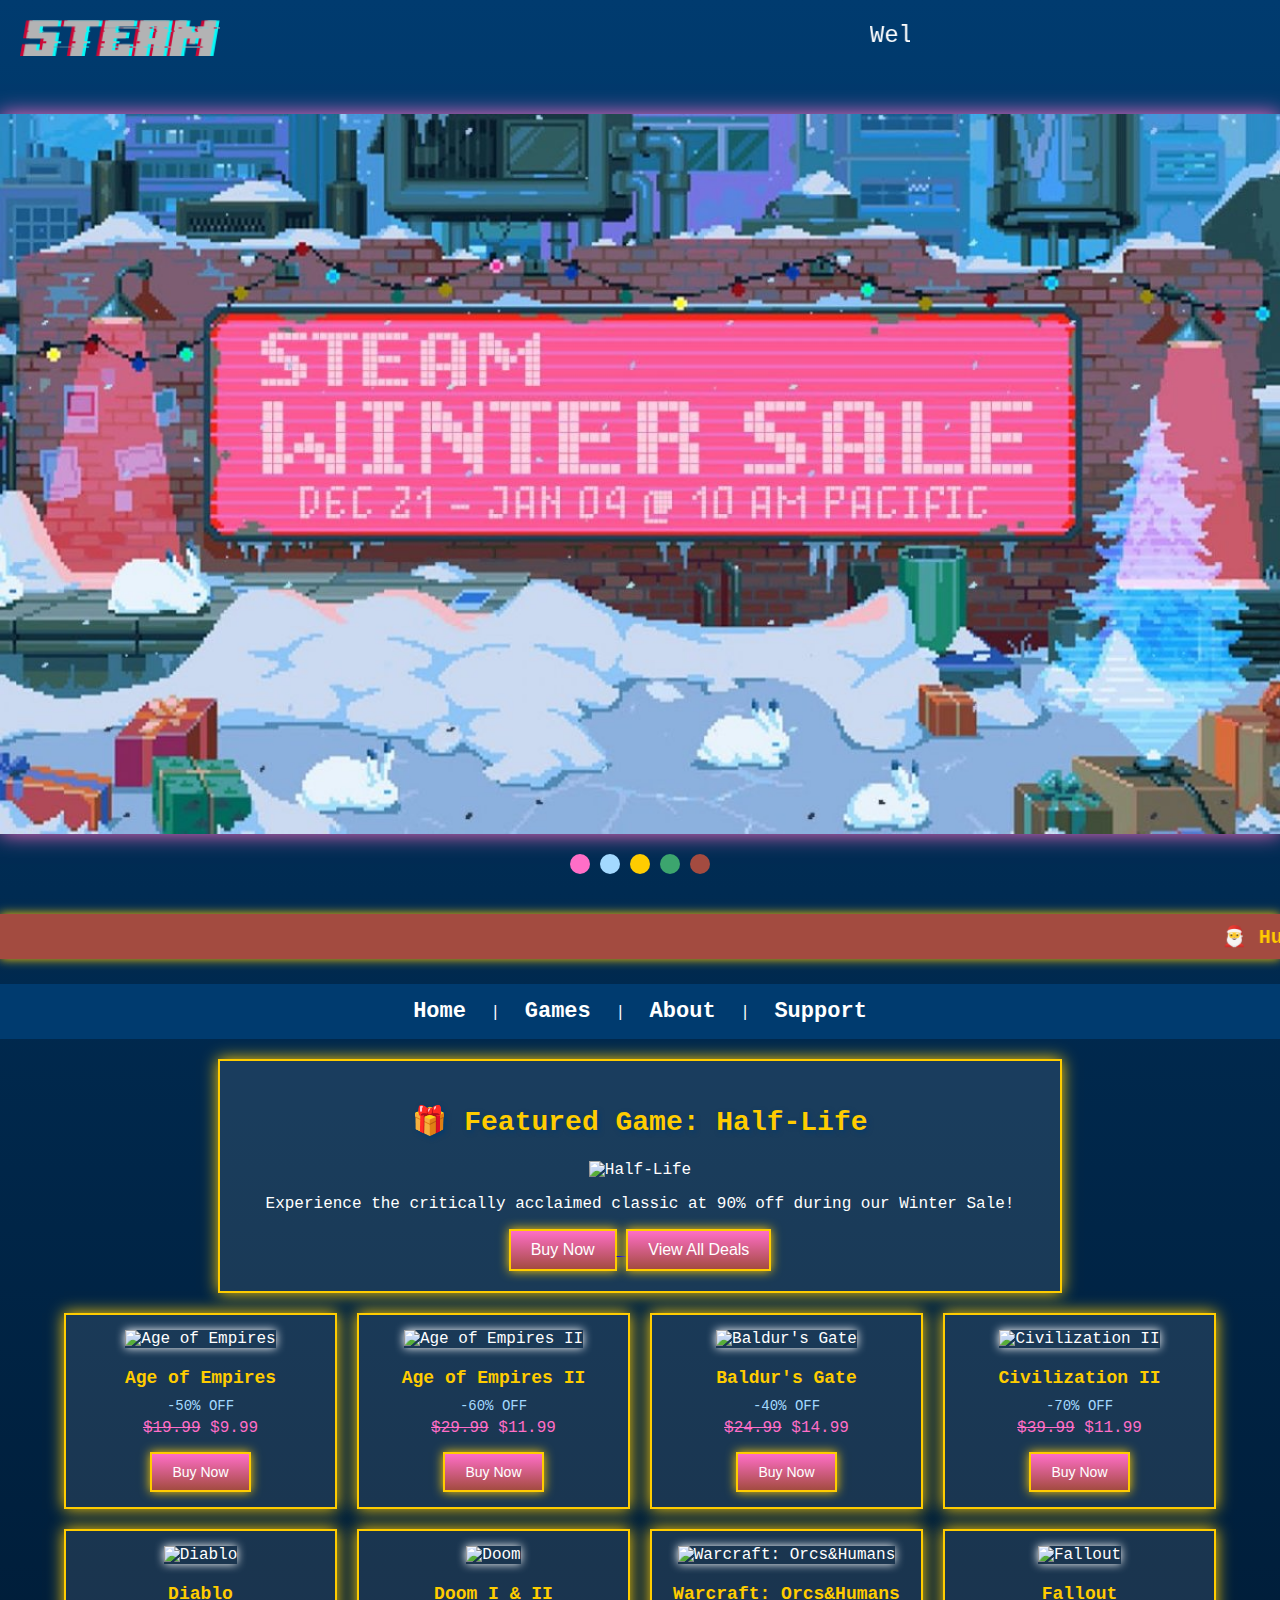
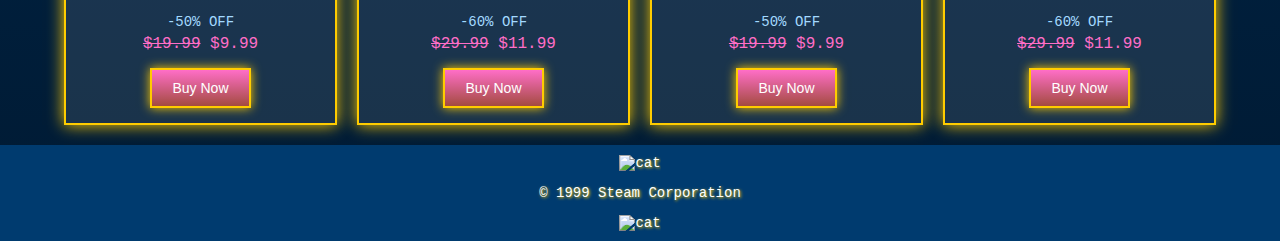
==== index.html @ 907110a0 "Renamed winter_sale.html to index.html" ====
<!DOCTYPE html>
<html lang="en">
<head>
  <meta charset="UTF-8">
  <meta name="viewport" content="width=device-width, initial-scale=1.0">
  <title>Steam Winter Sale - 90s Christmas Website</title>
  <!-- Link to external CSS file -->
  <link rel="stylesheet" href="winter_sale_styles.css">
</head>
<body>
  <!-- Steam Letters Logo -->
  <a href="winter_sale.html" class="logo-link">
   <img src="steam_letters.png" alt="Steam Logo" class="logo">
  </a>

  <div class="header">
    <marquee scrollamount="5">
      <font size="+2">Welcome to STEAM® - Your #1 Gaming Destination🕹️</font>
    </marquee>
  </div>

  <!-- Front Cover Section -->
  <div class="front-cover">
    <img src="steam-winter-sale.jpg" alt="Steam Winter Sale">
  </div>

  <!-- Blinking Christmas Lights -->
  <div class="lights">
    <div class="light"></div>
    <div class="light"></div>
    <div class="light"></div>
    <div class="light"></div>
    <div class="light"></div>
  </div>

  <!-- Marquee Banner -->
  <marquee class="marquee">🎅 Huge Discounts on Your Favorite Games! 🎄</marquee>

  <!-- Navigation Bar -->
  <div class="nav">
    <a href="winter_sale.html">Home</a> | 
    <a href="https://store.steampowered.com/tags/en/1990's/" target="_blank">Games</a> | 
    <a href="https://store.steampowered.com/about/" target="_blank">About</a> | 
    <a href="https://shorturl.at/Rh3c3" target="_blank">Support</a>
  </div>

  <!-- Main Content -->
  <div class="main">
    <h2>🎁 Featured Game: Half-Life</h2>
    <img src="https://upload.wikimedia.org/wikipedia/sco/thumb/f/fa/Half-Life_Cover_Art.jpg/220px-Half-Life_Cover_Art.jpg" alt="Half-Life">
    <p>Experience the critically acclaimed classic at 90% off during our Winter Sale!</p>
    <a href="https://www.half-life.com/en/halflife/25th" target="_blank">
        <button>Buy Now</button>
    </a>
    <a href="https://store.steampowered.com/franchise/Half-Life/list/35960" target="_blank">
        <button>View All Deals</button>
    </a>
  </div>

  <!-- Games Section -->
  <div class="games-section">
    <!-- Game Cards -->
    <div class="game-card">
      <img src="https://shorturl.at/tbfjW" alt="Age of Empires">
      <h3>Age of Empires</h3>
      <p class="discount blinking-text">-50% OFF</p>
      <p class="price"><s>$19.99</s> $9.99</p>
      <a href="https://store.steampowered.com/app/1017900/Age_of_Empires_Definitive_Edition/" target="_blank">
        <button>Buy Now</button>
      </a>
    </div>
    <div class="game-card">
      <img src="https://shorturl.at/7Oa2H" alt="Age of Empires II">
      <h3>Age of Empires II</h3>
      <p class="discount blinking-text">-60% OFF</p>
      <p class="price"><s>$29.99</s> $11.99</p>
      <a href="https://store.steampowered.com/app/813780/Age_of_Empires_II_Definitive_Edition/" target="_blank">
        <button>Buy Now</button>
      </a>
    </div>
    <div class="game-card">
      <img src="https://shorturl.at/dq3Gw" alt="Baldur's Gate">
      <h3>Baldur's Gate</h3>
      <p class="discount blinking-text">-40% OFF</p>
      <p class="price"><s>$24.99</s> $14.99</p>
      <a href="https://store.steampowered.com/app/228280/Baldurs_Gate_Enhanced_Edition/" target="_blank">
        <button>Buy Now</button>
      </a>
    </div>
    <div class="game-card">
      <img src="https://upload.wikimedia.org/wikipedia/en/7/73/Civ2boxart.jpg?20191024131112" alt="Civilization II">
      <h3>Civilization II</h3>
      <p class="discount blinking-text">-70% OFF</p>
      <p class="price"><s>$39.99</s> $11.99</p>
      <a href="https://civilization.2k.com/civ-ii/" target="_blank">
        <button>Buy Now</button>
      </a>
    </div>
    <div class="game-card">
      <img src="https://cdn.mobygames.com/covers/6117082-diablo-windows-front-cover.jpg" alt="Diablo">
      <h3>Diablo</h3>
      <p class="discount blinking-text">-50% OFF</p>
      <p class="price"><s>$19.99</s> $9.99</p>
      <a href="https://eu.shop.battle.net/en-gb/product/diablo" target="_blank">
        <button>Buy Now</button>
      </a>
    </div>
    <div class="game-card">
      <img src="https://shorturl.at/8vPzV" alt="Doom">
      <h3>Doom I & II</h3>
      <p class="discount blinking-text">-60% OFF</p>
      <p class="price"><s>$29.99</s> $11.99</p>
      <a href="https://store.steampowered.com/app/2280/DOOM__DOOM_II/" target="_blank">
        <button>Buy Now</button>
      </a>
    </div>
    <div class="game-card">
        <img src="https://upload.wikimedia.org/wikipedia/en/9/9c/Warcraft_-_Orcs_%26_Humans_Coverart.png" alt="Warcraft: Orcs&Humans">
        <h3>Warcraft: Orcs&Humans</h3>
        <p class="discount blinking-text">-50% OFF</p>
        <p class="price"><s>$19.99</s> $9.99</p>
        <a href="https://eu.shop.battle.net/en-gb/product/warcraft-orcs-and-humans" target="_blank">
            <button>Buy Now</button>
        </a>
      </div>
      <div class="game-card">
        <img src="https://shorturl.at/86eoG" alt="Fallout">
        <h3>Fallout</h3>
        <p class="discount blinking-text">-60% OFF</p>
        <p class="price"><s>$29.99</s> $11.99</p>
      <a href="https://store.steampowered.com/app/38400/Fallout_A_Post_Nuclear_Role_Playing_Game/" target="_blank">
        <button>Buy Now</button>
      </a>
    </div>
    <!-- Add more games here -->
  </div>

  <!-- Footer -->
  <div class="footer">
    <img src="cat.gif" alt="cat">
    <p>&copy; 1999 Steam Corporation</p>
    <img src="cat2.gif" alt="cat">
  </div>

  <!-- Snowfall -->
  <!-- Link to external JavaScript file -->
  <script src="winter_sale_javascript.js"></script>

  <!-- Background Music -->
  <audio autoplay loop>
    <source src="christmas-lofi-music.mp3" type="audio/mpeg">
    Your browser does not support the audio element.
  </audio>
</body>
</html>
---- winter_sale_styles.css ----
/* General Body Styling */
body {
    background: linear-gradient(to bottom, #003b6f, #001a33); /* Dark blue gradient */
    color: #ffffff; /* White text */
    font-family: "Comic Sans MS", "Courier New", sans-serif;
    margin: 0;
    padding: 0;
    text-align: center;
  }
  
  .header {
  padding: 20px;
  margin-right: 350px;
  margin-left: 350px;
  margin-bottom: 20px;
  text-align: center;
  }

  /* Front Cover Section */
  .front-cover {
    margin-top: 40px;
    width: 100%;
    max-width: 1450px; /* Limit the width of the image */
    margin-left: auto;
    margin-right:auto;
    margin-bottom: auto;

  }
  .front-cover img {
    width: 100%;
    height: auto;
    display: block;
    box-shadow: 0 0 20px #ff6ec7; /* Pink glow effect */
  }

  /* Steam Letters Logo */
  .logo {
    position: absolute;
    top: 20px; /* Distance from the top */
    left: 20px; /* Distance from the left */
    width: 200px; /* Adjust the size of the logo */
    height: auto; /* Maintain aspect ratio */
    z-index: 2; /* Ensure it appears above other elements */
    animation: glow 1.5s infinite; /* Apply the glowing animation */
  }

  /* Glowing Animation */
  @keyframes glow {
    0% {
     box-shadow: 0 0 10px purple, 0 0 20px purple, 0 0 30px purple;
    }
    50% {
     box-shadow: 0 0 20px purple, 0 0 40px purple, 0 0 60px purple;
    }
    100% {
     box-shadow: 0 0 10px purple, 0 0 20px purple, 0 0 30px purple;
    }
  }

  /* Blinking Christmas Lights */
  .lights {
    display: flex;
    justify-content: center;
    gap: 10px;
    margin: 20px 0;
  }
  .light {
    width: 20px;
    height: 20px;
    border-radius: 50%;
    animation: blink 1s infinite;
  }
  .light:nth-child(1) { background: #ff6ec7; animation-delay: 0s; } /* Pink */
  .light:nth-child(2) { background: #a3d9ff; animation-delay: 0.2s; } /* Light blue */
  .light:nth-child(3) { background: #ffcc00; animation-delay: 0.4s; } /* Yellow */
  .light:nth-child(4) { background: #3ca56e; animation-delay: 0.6s; } /* Green */
  .light:nth-child(5) { background: #a34b40; animation-delay: 0.8s; } /* Brick red */

  @keyframes blink {
    50% { opacity: 0; } /* Lights turn off mid-cycle */
  }

  /* Marquee Banner */
  .marquee {
    font-size: 20px;
    font-weight: bold;
    color: #ffcc00; /* Yellow for contrast */
    background: #a34b40; /* Brick red */
    padding: 10px;
    margin: 20px 0;
    box-shadow: 0 0 10px #ffcc00;
  }

  /* Navigation Bar */
  .nav {
    background: #003b6f; /* Dark blue */
    padding: 15px;
    margin-bottom: 20px;
  }
  .nav a {
    color: #ffffff;
    text-decoration: none;
    margin: 0 15px;
    font-size: 22px;
    font-weight: bold;
  }
  .nav a:hover {
    text-shadow: 0 0 10px #ff6ec7; /* Pink glow */
  }

  /* Main Content Styling */
  .main {
    margin: 20px auto;
    width: 90%;
    max-width: 800px;
    background: rgba(255, 255, 255, 0.1); /* Semi-transparent */
    padding: 20px;
    border: 2px solid #ffcc00; /* Yellow border */
    box-shadow: 0 0 15px #ffcc00;
  }
  .main h2 {
    color: #ffcc00; /* Yellow */
    font-size: 28px;
    text-shadow: 2px 2px 5px #003b6f; /* Dark blue shadow */
  }
  .main p {
    color: #ffffff;
  }
  .main button {
    background: linear-gradient(to bottom, #ff6ec7, #a34b40); /* Pink to brick red */
    color: #ffffff;
    border: 2px solid #ffcc00; /* Yellow border */
    padding: 10px 20px;
    font-size: 16px;
    cursor: pointer;
    box-shadow: 0 0 10px #ffcc00;
  }
  .main button:hover {
    background: linear-gradient(to bottom, #a3d9ff, #3ca56e); /* Light blue to green */
    color: #000000;
    box-shadow: 0 0 20px #ffffff; /* Bright glow */
  }

  /* Games Section */
  .games-section {
    margin: 20px auto;
    width: 90%;
    max-width: 1200px;
    display: grid;
    grid-template-columns: repeat(auto-fit, minmax(250px, 1fr)); /* Responsive grid */
    gap: 20px;
  }
  .game-card {
    background: rgba(255, 255, 255, 0.1); /* Semi-transparent */
    padding: 15px;
    border: 2px solid #ffcc00; /* Yellow border */
    box-shadow: 0 0 15px #ffcc00;
    text-align: center;
  }
  .game-card img {
    width: auto;
    height: auto;
    max-height: 200px; /* Limit the height of the cover image */
    margin-bottom: 10px;
    box-shadow: 0 0 10px #ffffff; /* Glow effect */
  }
  .game-card h3 {
    color: #ffcc00; /* Yellow */
    font-size: 18px;
    margin: 10px 0;
  }
  .game-card p {
    margin: 5px 0;
  }
  .game-card .price {
    font-size: 16px;
    color: #ff6ec7; /* Pink */
  }
  .game-card .discount {
    font-size: 14px;
    color: #a3d9ff; /* Light blue */
  }
  .game-card button {
    background: linear-gradient(to bottom, #ff6ec7, #a34b40); /* Pink to brick red */
    color: #ffffff;
    border: 2px solid #ffcc00; /* Yellow border */
    padding: 10px 20px;
    font-size: 14px;
    cursor: pointer;
    box-shadow: 0 0 10px #ffcc00;
    margin-top: 10px;
  }
  .game-card button:hover {
    background: linear-gradient(to bottom, #a3d9ff, #3ca56e); /* Light blue to green */
    color: #000000;
    box-shadow: 0 0 20px #ffffff; /* Bright glow */
  }

  /* Footer Styling */
  .footer {
    margin-top: 20px;
    padding: 10px;
    font-size: 14px;
    background: #003b6f; /* Dark blue */
    color: #ffffff;
    text-shadow: 1px 1px 3px #ffcc00;
  }

  /* Blinking Text Animation */
  @keyframes blink {
    0%, 100% {
      opacity: 1; /* Fully visible */
    }
    50% {
      opacity: 0; /* Invisible */
    }
  }
  
  .blinking-text {
    animation: blink 1s infinite; /* Apply the blinking animation */
  }

  /* Snowfall Effect */
  @keyframes snowfall {
    0% { transform: translateY(0); }
    100% { transform: translateY(1000px); } 
  }
  
  .snowflake {
    position: absolute;
    top: -50px;
    width: 10px;
    height: 10px;
    background: #ffffff;
    opacity: 0.8;
    border-radius: 50%;
    animation: snowfall 5s linear infinite;
  }
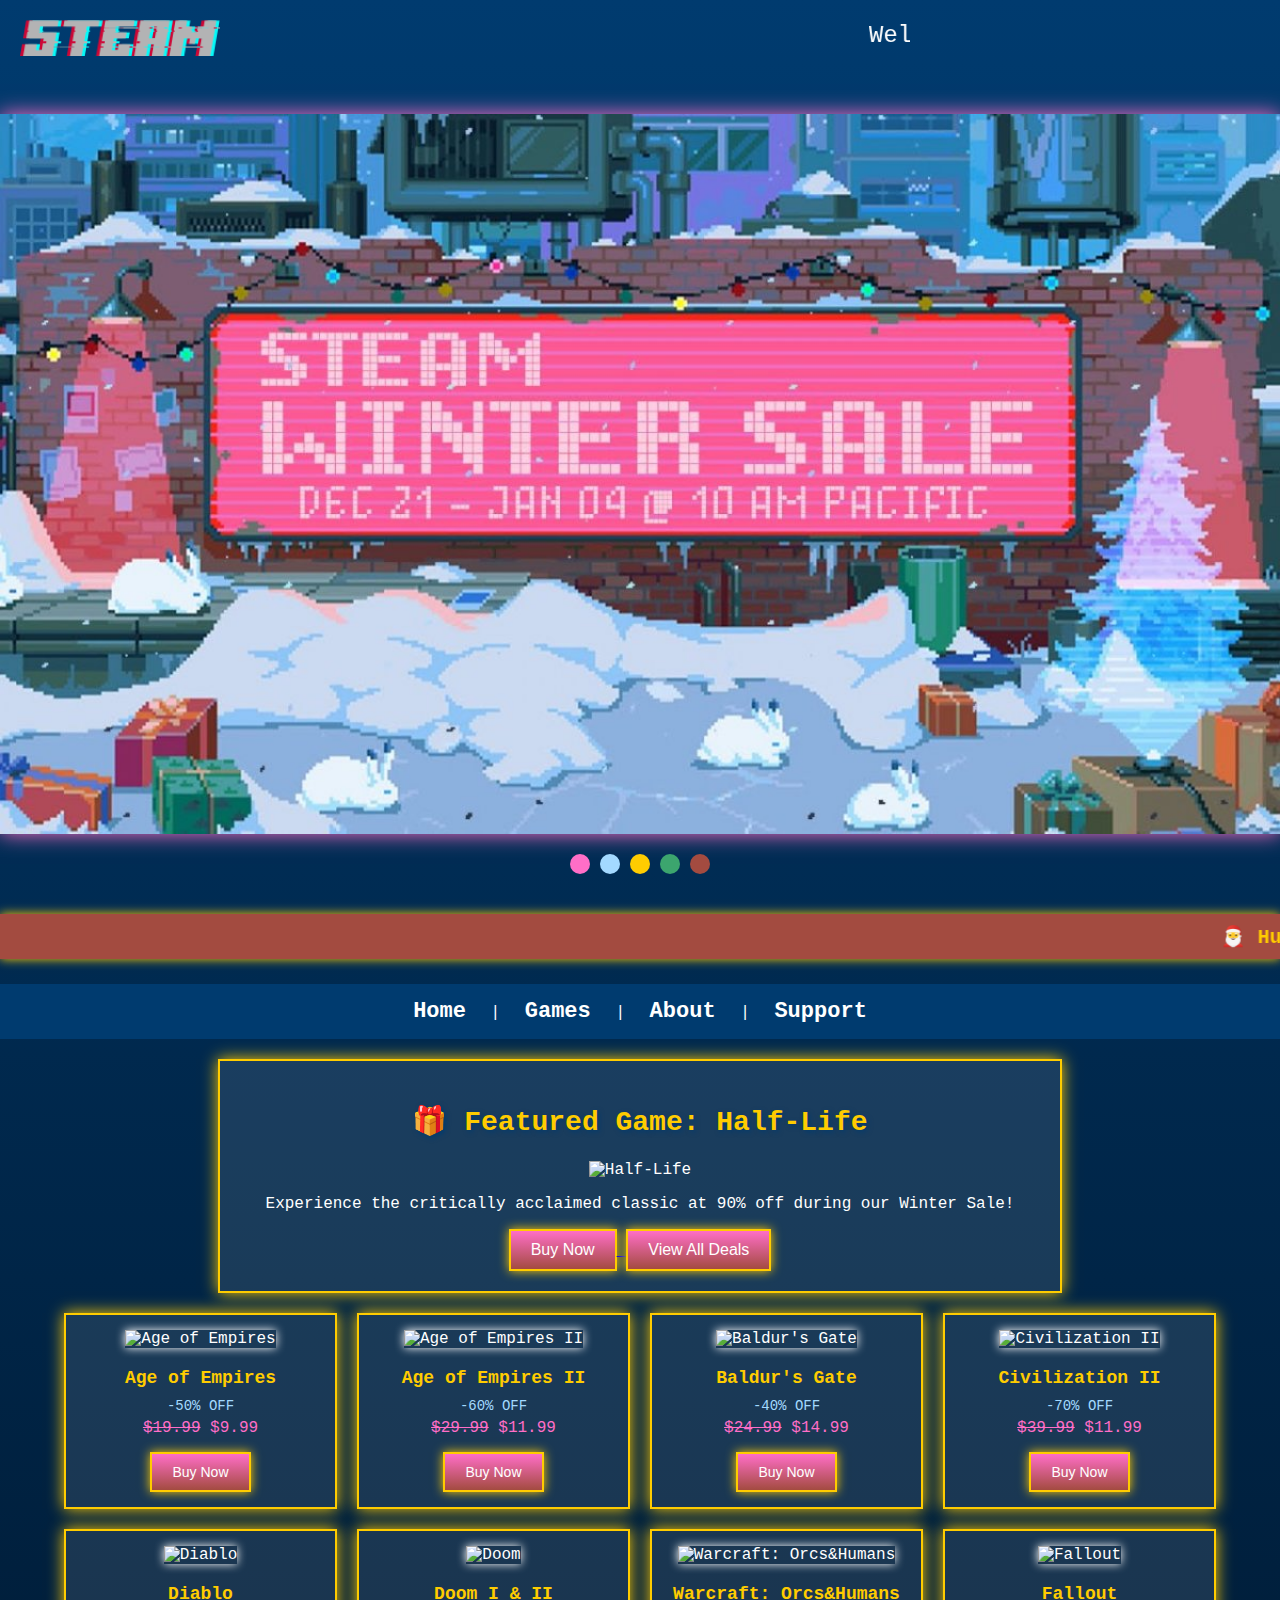
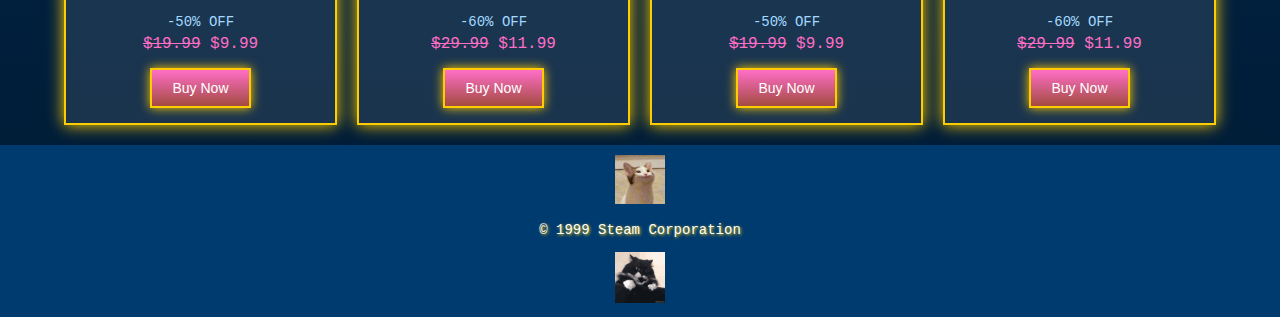
==== commit ce3e69b7: "Update index.html" ====
--- a/index.html
+++ b/index.html
@@ -9,7 +9,7 @@
 </head>
 <body>
   <!-- Steam Letters Logo -->
-  <a href="winter_sale.html" class="logo-link">
+  <a href="https://aysusulucay.github.io/Steam-Winter-Sale-90s/" class="logo-link">
    <img src="steam_letters.png" alt="Steam Logo" class="logo">
   </a>
 
@@ -38,7 +38,7 @@
 
   <!-- Navigation Bar -->
   <div class="nav">
-    <a href="winter_sale.html">Home</a> | 
+    <a href="https://aysusulucay.github.io/Steam-Winter-Sale-90s/">Home</a> | 
     <a href="https://store.steampowered.com/tags/en/1990's/" target="_blank">Games</a> | 
     <a href="https://store.steampowered.com/about/" target="_blank">About</a> | 
     <a href="https://shorturl.at/Rh3c3" target="_blank">Support</a>
@@ -144,7 +144,7 @@
 
   <!-- Snowfall -->
   <!-- Link to external JavaScript file -->
-  <script src="winter_sale_javascript.js"></script>
+  <script src="winter_sale.js"></script>
 
   <!-- Background Music -->
   <audio autoplay loop>
@@ -152,4 +152,4 @@
     Your browser does not support the audio element.
   </audio>
 </body>
-</html>+</html>
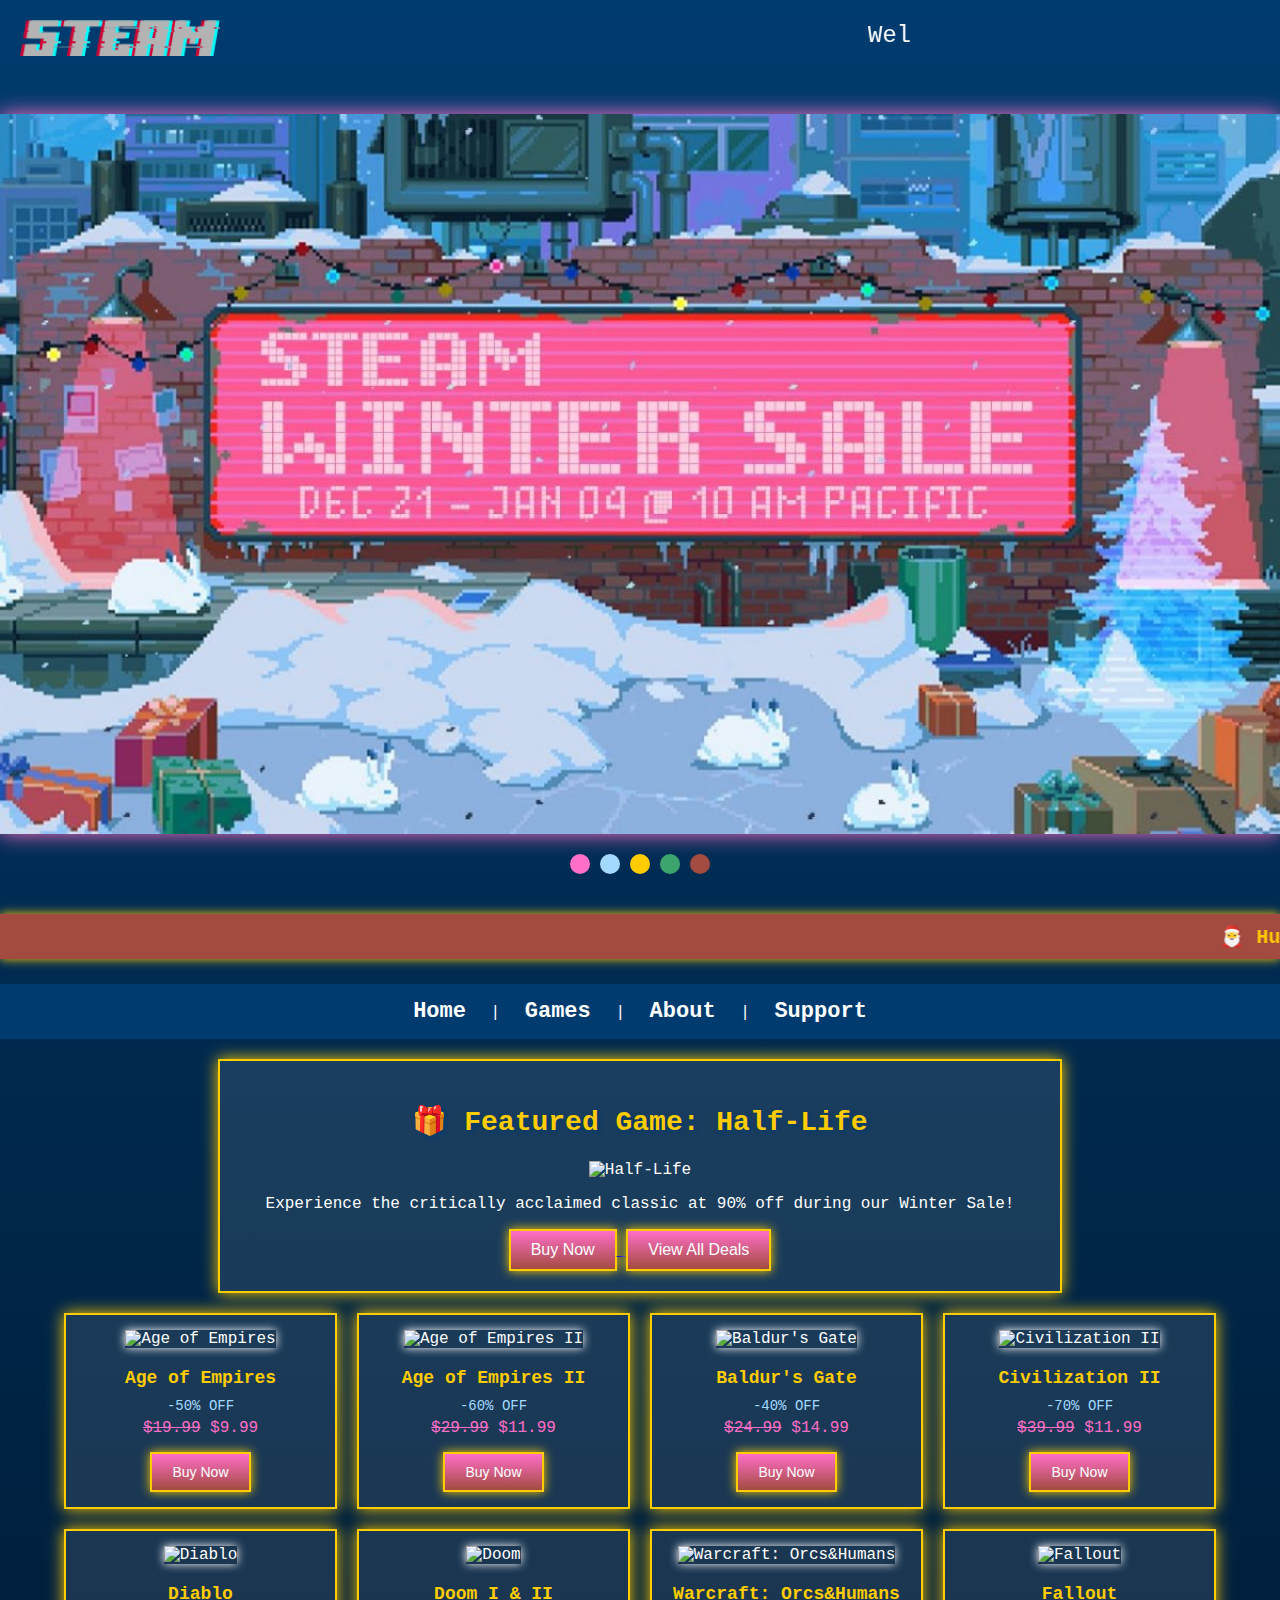
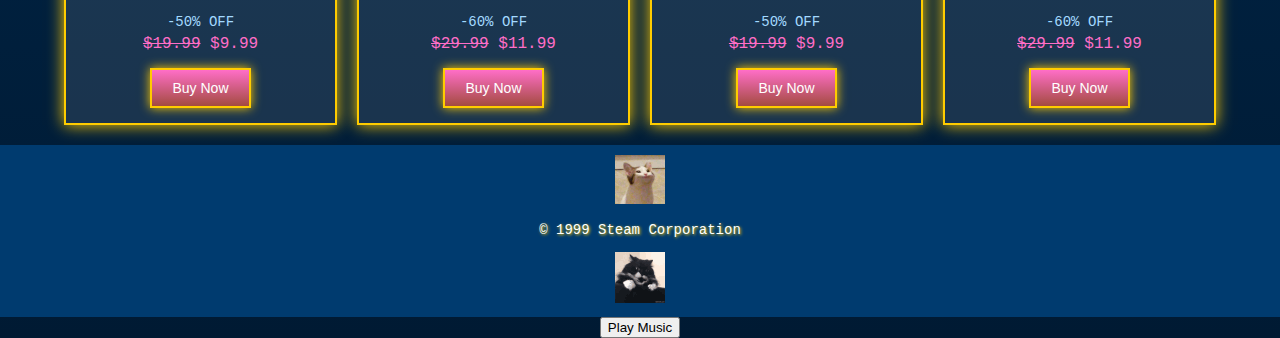
==== commit a118e9eb: "Play Music Button Added" ====
--- a/index.html
+++ b/index.html
@@ -38,7 +38,7 @@
 
   <!-- Navigation Bar -->
   <div class="nav">
-    <a href="https://aysusulucay.github.io/Steam-Winter-Sale-90s/">Home</a> | 
+    <a href="index.html">Home</a> | 
     <a href="https://store.steampowered.com/tags/en/1990's/" target="_blank">Games</a> | 
     <a href="https://store.steampowered.com/about/" target="_blank">About</a> | 
     <a href="https://shorturl.at/Rh3c3" target="_blank">Support</a>
@@ -146,10 +146,12 @@
   <!-- Link to external JavaScript file -->
   <script src="winter_sale.js"></script>
 
+  <!-- Play Music Button -->
+  <button id="play-music" class="play-music-button">Play Music</button>
+
   <!-- Background Music -->
-  <audio autoplay loop>
+  <audio id="background-music" loop>
     <source src="christmas-lofi-music.mp3" type="audio/mpeg">
-    Your browser does not support the audio element.
   </audio>
 </body>
 </html>
